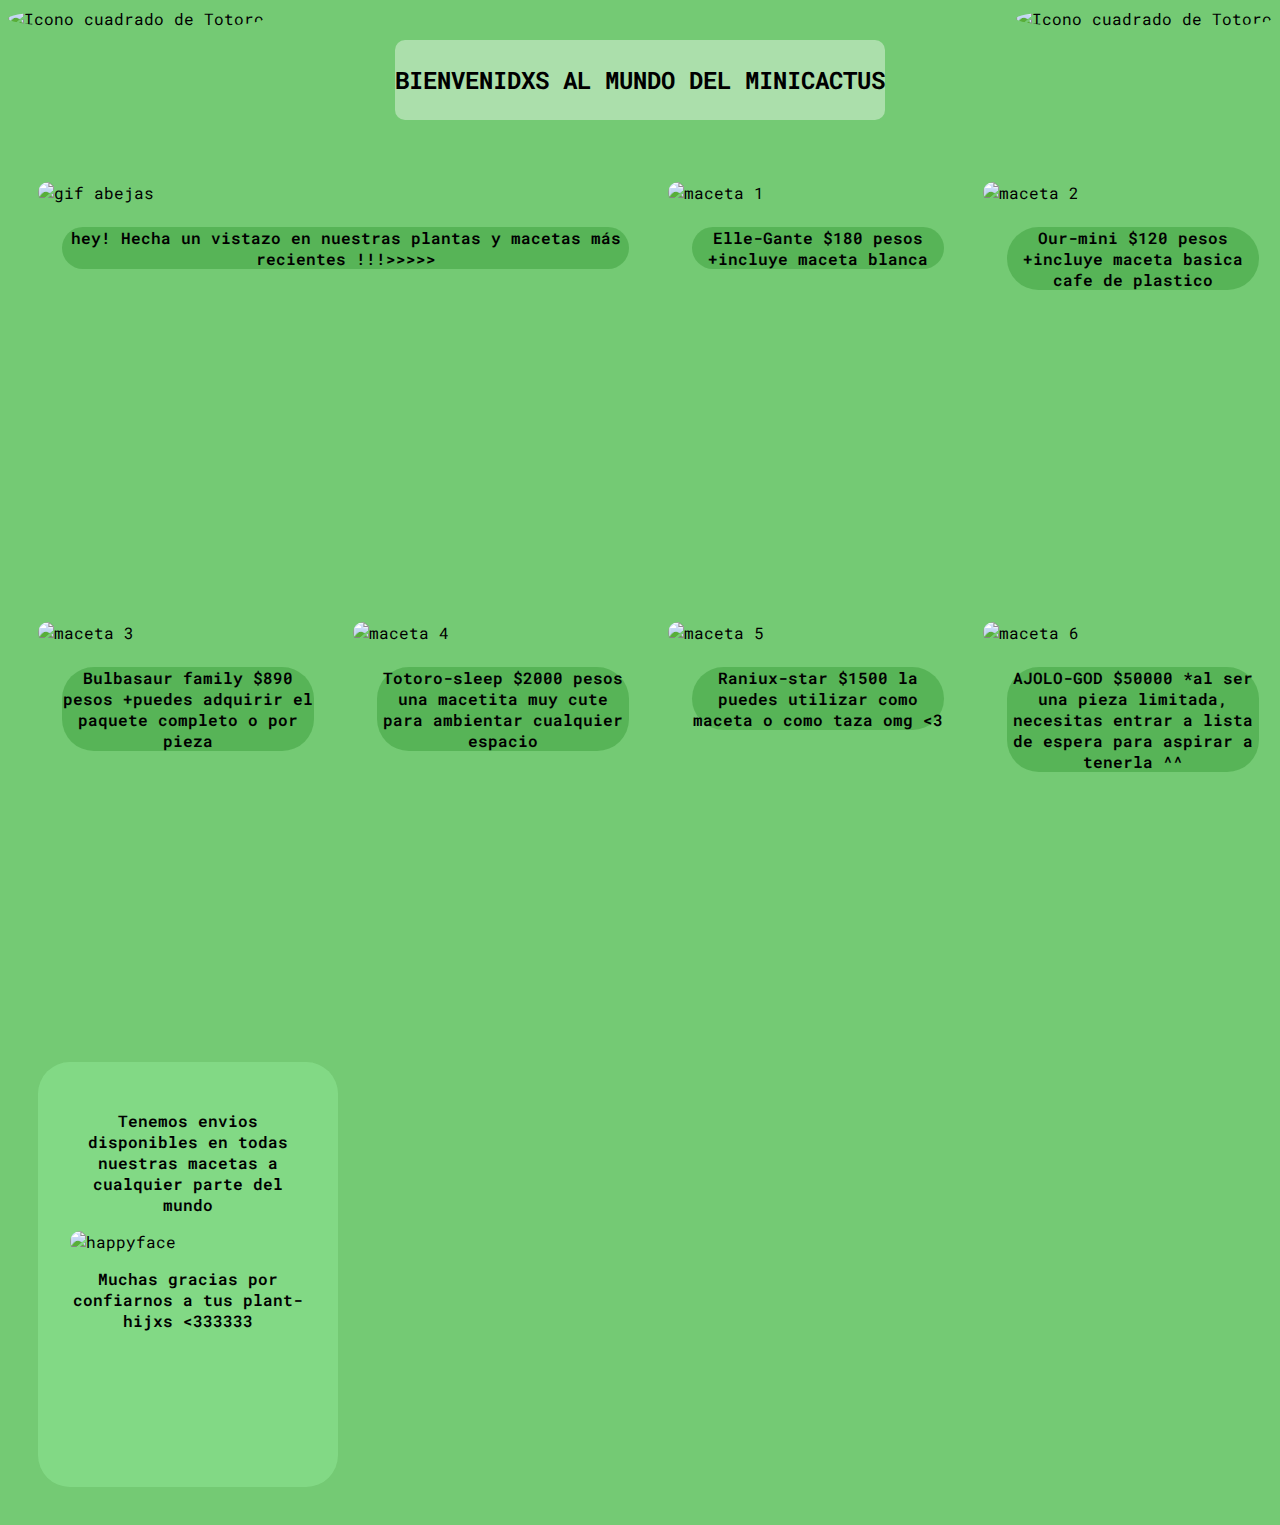
==== semana-4/act-ventas-con-animaciones/index.html @ d8ca511a "feat: Añado descripciones con precios y modifico grid" ====
<!DOCTYPE html>
<html lang="en">

<head>
    <meta charset="UTF-8">
    <meta http-equiv="X-UA-Compatible" content="IE=edge">
    <meta name="viewport" content="width=device-width, initial-scale=1.0">
    <title>MINICACTUSWORLD</title>
    <link rel="stylesheet" href="./statics/styles/style1.css">
    <link rel="icon" href="https://i.pinimg.com/564x/d8/00/e2/d800e26d766bd53a8f8420665d09f9d2.jpg" type="image/x-icon">
</head>

<body>
    <div class="banner1">
        <div>
            <img id="icon1" src="https://i.pinimg.com/564x/d8/00/e2/d800e26d766bd53a8f8420665d09f9d2.jpg"
                alt="Icono cuadrado de Totoro">
        </div>


        <div id="titulo1">
            <p><strong> BIENVENIDXS AL MUNDO DEL MINICACTUS</strong></p>
        </div>
        <div>
            <img id="icon2" src="https://i.pinimg.com/564x/d8/00/e2/d800e26d766bd53a8f8420665d09f9d2.jpg"
                alt="Icono cuadrado de Totoro">
        </div>

    </div>
    <div class="container-grid">
        <div class="plants-container">
            <img class="imgs" src="https://i.pinimg.com/originals/00/51/40/005140da70e95036cd28c0c60531a08b.gif"
                alt="gif abejas" width="600" height="300">
            <p class="texto-bottomm">hey! Hecha un vistazo en nuestras plantas y macetas más recientes !!!>>>>></p>
        </div>
        <div class="plants-container">
            <img class="imgs" src="https://i.pinimg.com/564x/e3/a4/5d/e3a45d10bfbe13ef00e005c6435f6e34.jpg"
                alt="maceta 1" width="300" height="300">
            <p class="texto-bottomm">Elle-Gante $180 pesos +incluye maceta blanca </p>
        </div>
        <div class="plants-container">
            <img class="imgs" src="https://i.pinimg.com/236x/be/70/9f/be709f27ec8126696a29f44690539649.jpg"
                alt="maceta 2" width="300" height="300">
            <p class="texto-bottomm">Our-mini $120 pesos +incluye maceta basica cafe de plastico </p>
        </div>
        <div class="plants-container">
            <img class="imgs" src="https://i.pinimg.com/564x/ac/d2/99/acd299d83b0e3738b98c39a9d1f4569f.jpg"
                alt="maceta 5" width="600" height="600">
            <p class="texto-bottomm">OMG NUESTRA MACETA EN TENDENCIA </p>
            <p class="texto-bottomm">Mini gyroide animal crossing new horizons</p>
            <p class="texto-bottomm">$3200 pesos y la podemos pintar con acrilico </p>
            <p class="texto-bottomm">Te recordamos que esta es una maceta de edición especial lanzada por el aniversario
                del juego en colaboracion con nuestra tienda, solo se fabricaron 100 ejemplares, que esperas por tener
                el tuyo !!! </p>
        </div>
        <div class="plants-container">
            <img class="imgs" src="https://i.pinimg.com/236x/fb/c9/8f/fbc98fb7420c0ee58e635fd6ba744ffa.jpg"
                alt="maceta 3" width="300" height="300">
            <p class="texto-bottomm">Bulbasaur family  $890 pesos +puedes adquirir el paquete completo o por pieza</p>
            
        </div>
        <div class="plants-container">
            <img class="imgs" src="https://i.pinimg.com/564x/6b/3d/e2/6b3de229bbd1d02b5f056180ced4bbdc.jpg"
                alt="maceta 4" width="300" height="300">
                <p class="texto-bottomm">Totoro-sleep   $2000 pesos  una macetita muy cute para ambientar cualquier espacio</p>
        </div>
        <div class="plants-container">
            <img class="imgs" src="https://i.pinimg.com/564x/ad/ea/b5/adeab525f2ef888b26d0dd22cb1910cb.jpg"
                alt="maceta 5" width="300" height="300">
                <p class="texto-bottomm">Raniux-star  $1500 la puedes utilizar como maceta o como taza omg <3</p>
        </div>
        <div class="plants-container">
            <img class="imgs" src="https://i.pinimg.com/564x/7a/4d/54/7a4d5450399e43c73b913f6d2555c363.jpg"
                alt="maceta 6" width="300" height="300">
                <p class="texto-bottomm">AJOLO-GOD  $50000   *al ser una pieza limitada, necesitas entrar a lista de espera para aspirar a tenerla ^^</p>
        </div>
        <!-- 8 antes img -->
        <div class="plants-container">
            <p class="texto-bottom">Tenemos envios disponibles en todas nuestras macetas a cualquier parte del mundo</p>
            <img id="hpface" src="https://i.pinimg.com/564x/7e/a8/f7/7ea8f71ccd442a03950cb19e18ccb683.jpg"
                alt="happyface" width="100" height="100">
                <p class="texto-bottom">Muchas gracias por confiarnos a tus plant-hijxs <333333</p>
        </div>




        <!-- ult gif -->
        <div class="plants-container">
            <img class="imgs" src="https://i.pinimg.com/originals/bf/6c/d1/bf6cd1e5c4480e0e016c6d3e2529a714.gif"
                alt="maceta 7" width="600" height="300">
            <span class="namanima">
                <img class="namanima" src="https://i.pinimg.com/236x/47/4a/37/474a37c70fdfda5684336280f559c4fb.jpg"
                    alt="namjoon1" width="150" height="150">
                <img class="namanima" src="https://i.pinimg.com/236x/fd/75/aa/fd75aa0074b942e1cceef919d64b91df.jpg"
                    alt="namjoon1" width="150" height="150">
                <img class="namanima" src="https://i.pinimg.com/236x/10/69/b5/1069b5e2901af34f2bb651f8d2ab998b.jpg"
                    alt="namjoon1" width="150" height="150">
            </span>
        </div>




    </div>

</body>

</html>
---- semana-4/act-ventas-con-animaciones/statics/styles/style1.css ----
/* ==============FONTS============================== */
@import url('https://fonts.googleapis.com/css2?family=Roboto+Mono:ital,wght@0,300;0,400;0,600;0,700;1,700&display=swap');
/* font-family: 'Roboto Mono', monospace; */

body {
    background-color: rgb(116, 202, 116);
    font-family: 'Roboto Mono', monospace;
}

/* ===========ID'S==================================== */
#icon1 {
    width: 150px;
    height: 150px;
    border-radius: 50%;
}
#icon2 {
    width: 150px;
    height: 150px;
    border-radius: 50%;
}

#titulo1 {
    font-family: 'Roboto Mono', monospace;
    width: 700;
    font-size: x-large;
    background-color: rgba(254, 255, 254, 0.397);
    border-radius: 10px;
    text-align: center;
    margin: 2rem;

}

#hpface {
    border-radius: 3rem;
}


/* ===========CLASS==================================== */

.banner1 {
    display: flex;
    justify-content: space-between;
}

.texto-bottom {
    font-weight: 600;
    text-align: center;
}
.texto-bottomm {
    font-weight: 600;
    text-align: center;
    background-color: rgba(66, 163, 66, 0.564);
    border-radius: 2rem;
    margin: 1.5rem;
}

.namanima{
    display: flex;
    justify-content: space-around;
    margin-top: 2rem;
    border-radius: 3rem;
}

/* ===========GRID PRINCIPAL====================================== */
.container-grid {
    display: grid;
    grid-template-columns: repeat(6, 300px);
    grid-template-rows: repeat(3, 425px);
    padding: 30px;
    gap: 15px;
}

.imgs {
    object-fit: cover;
    border-radius: 2rem;
}

.plants-container:nth-child(1) {
    grid-column-start: span 2;
}

.plants-container:nth-child(2) {
    grid-column-start: span 1;
}

.plants-container:nth-child(3) {
    grid-column-start: span 1;
}

.plants-container:nth-child(4) {
    grid-column-start: span 2;
    grid-row-start: span 2;
}

.plants-container:nth-child(5) {
    grid-column-start: span 1;
}

.plants-container:nth-child(6) {
    grid-column-start: span 1;
}

.plants-container:nth-child(7) {
    grid-column-start: span 1;
}

/* imagenes hasta el 8 */
.plants-container:nth-child(8) {
    grid-column-start: span 1;
}

/* textos */
.plants-container:nth-child(9) {
    grid-column-start: span 1;
    background-color: rgba(162, 253, 172, 0.312);
    border-radius: 2rem;
    padding: 2rem;
}



/* ult gif */
.plants-container:nth-child(10) {
    grid-column-start: 5;
    grid-column-end: 7;
}
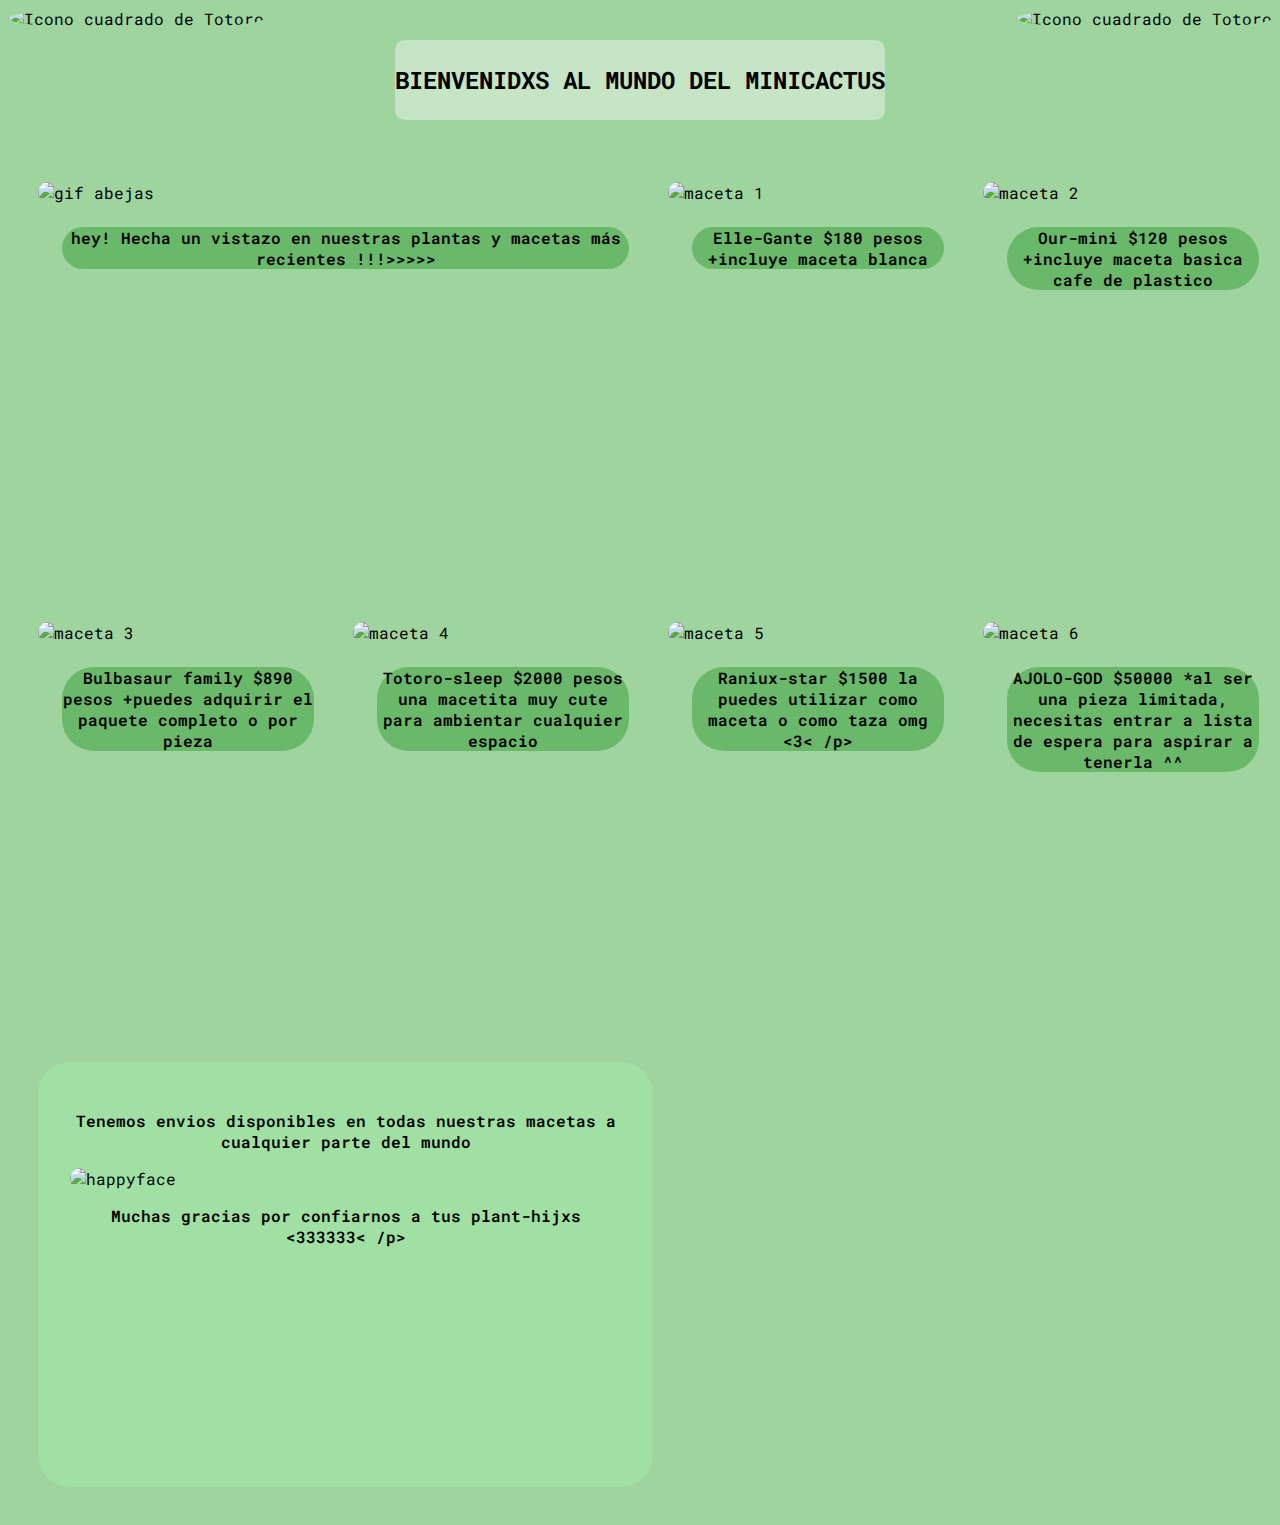
==== commit 54ba941b: "feat:Añade algunas transiciones" ====
--- a/semana-4/act-ventas-con-animaciones/index.html
+++ b/semana-4/act-ventas-con-animaciones/index.html
@@ -44,7 +44,7 @@
             <p class="texto-bottomm">Our-mini $120 pesos +incluye maceta basica cafe de plastico </p>
         </div>
         <div class="plants-container">
-            <img class="imgs" src="https://i.pinimg.com/564x/ac/d2/99/acd299d83b0e3738b98c39a9d1f4569f.jpg"
+            <img class="imgs" id="macetagyroide" src="https://i.pinimg.com/564x/ac/d2/99/acd299d83b0e3738b98c39a9d1f4569f.jpg"
                 alt="maceta 5" width="600" height="600">
             <p class="texto-bottomm">OMG NUESTRA MACETA EN TENDENCIA </p>
             <p class="texto-bottomm">Mini gyroide animal crossing new horizons</p>
@@ -56,30 +56,32 @@
         <div class="plants-container">
             <img class="imgs" src="https://i.pinimg.com/236x/fb/c9/8f/fbc98fb7420c0ee58e635fd6ba744ffa.jpg"
                 alt="maceta 3" width="300" height="300">
-            <p class="texto-bottomm">Bulbasaur family  $890 pesos +puedes adquirir el paquete completo o por pieza</p>
-            
+            <p class="texto-bottomm">Bulbasaur family $890 pesos +puedes adquirir el paquete completo o por pieza</p>
+
         </div>
         <div class="plants-container">
             <img class="imgs" src="https://i.pinimg.com/564x/6b/3d/e2/6b3de229bbd1d02b5f056180ced4bbdc.jpg"
                 alt="maceta 4" width="300" height="300">
-                <p class="texto-bottomm">Totoro-sleep   $2000 pesos  una macetita muy cute para ambientar cualquier espacio</p>
+            <p class="texto-bottomm">Totoro-sleep $2000 pesos una macetita muy cute para ambientar cualquier espacio</p>
         </div>
         <div class="plants-container">
             <img class="imgs" src="https://i.pinimg.com/564x/ad/ea/b5/adeab525f2ef888b26d0dd22cb1910cb.jpg"
                 alt="maceta 5" width="300" height="300">
-                <p class="texto-bottomm">Raniux-star  $1500 la puedes utilizar como maceta o como taza omg <3</p>
+            <p class="texto-bottomm">Raniux-star $1500 la puedes utilizar como maceta o como taza omg <3< /p>
         </div>
         <div class="plants-container">
             <img class="imgs" src="https://i.pinimg.com/564x/7a/4d/54/7a4d5450399e43c73b913f6d2555c363.jpg"
                 alt="maceta 6" width="300" height="300">
-                <p class="texto-bottomm">AJOLO-GOD  $50000   *al ser una pieza limitada, necesitas entrar a lista de espera para aspirar a tenerla ^^</p>
+            <p class="texto-bottomm">AJOLO-GOD $50000 *al ser una pieza limitada, necesitas entrar a lista de espera
+                para aspirar a tenerla ^^</p>
         </div>
         <!-- 8 antes img -->
         <div class="plants-container">
             <p class="texto-bottom">Tenemos envios disponibles en todas nuestras macetas a cualquier parte del mundo</p>
             <img id="hpface" src="https://i.pinimg.com/564x/7e/a8/f7/7ea8f71ccd442a03950cb19e18ccb683.jpg"
-                alt="happyface" width="100" height="100">
-                <p class="texto-bottom">Muchas gracias por confiarnos a tus plant-hijxs <333333</p>
+                alt="happyface" width="200" height="200">
+            <br>
+            <p class="texto-bottom">Muchas gracias por confiarnos a tus plant-hijxs <333333< /p>
         </div>
 
 
--- a/semana-4/act-ventas-con-animaciones/statics/styles/style1.css
+++ b/semana-4/act-ventas-con-animaciones/statics/styles/style1.css
@@ -3,7 +3,7 @@
 /* font-family: 'Roboto Mono', monospace; */
 
 body {
-    background-color: rgb(116, 202, 116);
+    background-color: rgb(159, 212, 159);
     font-family: 'Roboto Mono', monospace;
 }
 
@@ -13,6 +13,7 @@
     height: 150px;
     border-radius: 50%;
 }
+
 #icon2 {
     width: 150px;
     height: 150px;
@@ -30,8 +31,21 @@
 
 }
 
+/* =======transicion florhpface=================== */
 #hpface {
     border-radius: 3rem;
+}
+
+#hpface:hover {
+    transform: scale(1.3);
+}
+/* =======mini-gyroide=================== */
+.imgs:hover{
+    transition-property: border-radius;
+    transition-duration: 0.6s;
+    transition-delay: 0.2s;
+
+    border-radius: 8.5rem;
 }
 
 
@@ -46,6 +60,7 @@
     font-weight: 600;
     text-align: center;
 }
+
 .texto-bottomm {
     font-weight: 600;
     text-align: center;
@@ -54,7 +69,7 @@
     margin: 1.5rem;
 }
 
-.namanima{
+.namanima {
     display: flex;
     justify-content: space-around;
     margin-top: 2rem;
@@ -111,7 +126,7 @@
 
 /* textos */
 .plants-container:nth-child(9) {
-    grid-column-start: span 1;
+    grid-column-start: span 2;
     background-color: rgba(162, 253, 172, 0.312);
     border-radius: 2rem;
     padding: 2rem;
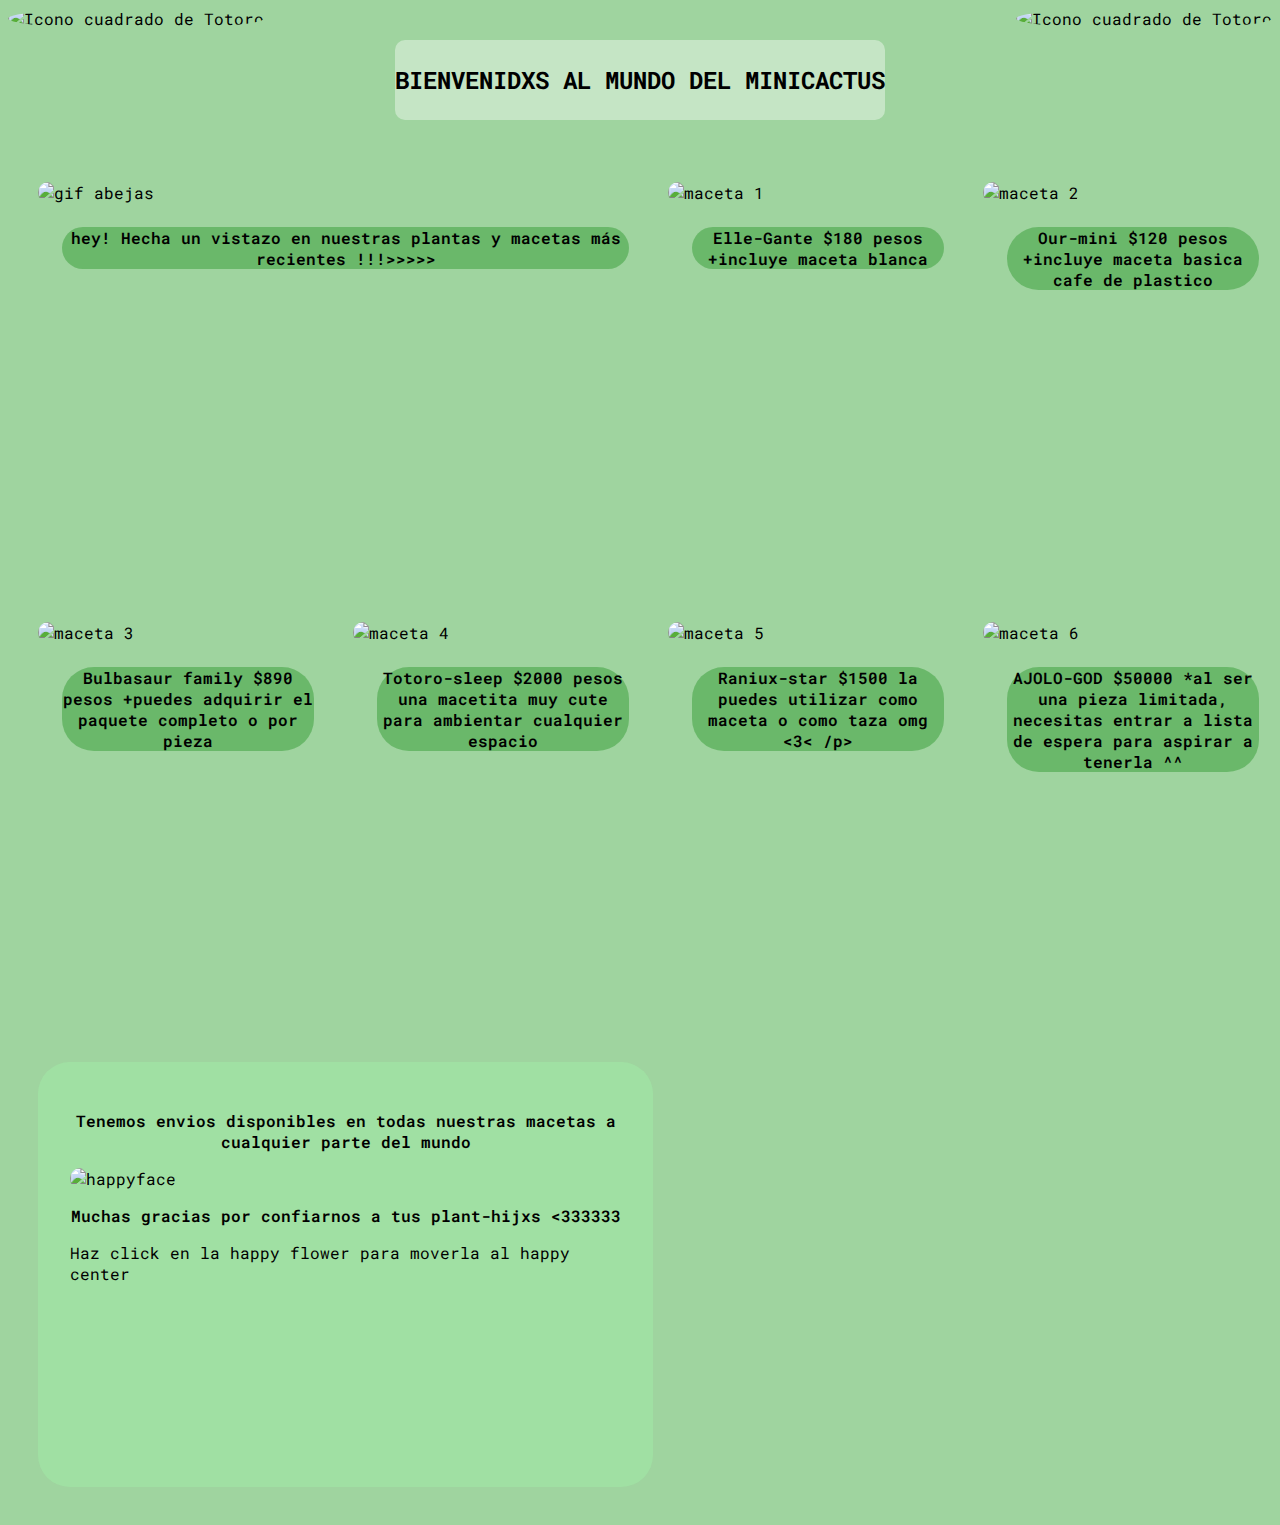
==== commit 94c34699: "feat:Añade algunas transiciones" ====
--- a/semana-4/act-ventas-con-animaciones/index.html
+++ b/semana-4/act-ventas-con-animaciones/index.html
@@ -81,7 +81,8 @@
             <img id="hpface" src="https://i.pinimg.com/564x/7e/a8/f7/7ea8f71ccd442a03950cb19e18ccb683.jpg"
                 alt="happyface" width="200" height="200">
             <br>
-            <p class="texto-bottom">Muchas gracias por confiarnos a tus plant-hijxs <333333< /p>
+            <p class="texto-bottom">Muchas gracias por confiarnos a tus plant-hijxs <333333</p>
+            <p>Haz click en la happy flower para moverla al happy center</p>
         </div>
 
 
--- a/semana-4/act-ventas-con-animaciones/statics/styles/style1.css
+++ b/semana-4/act-ventas-con-animaciones/statics/styles/style1.css
@@ -30,14 +30,14 @@
     margin: 2rem;
 
 }
-
 /* =======transicion florhpface=================== */
 #hpface {
     border-radius: 3rem;
 }
 
-#hpface:hover {
-    transform: scale(1.3);
+#hpface:active {
+    transform: translateX(150px);
+    /* transform: scale(1.3); */
 }
 /* =======mini-gyroide=================== */
 .imgs:hover{
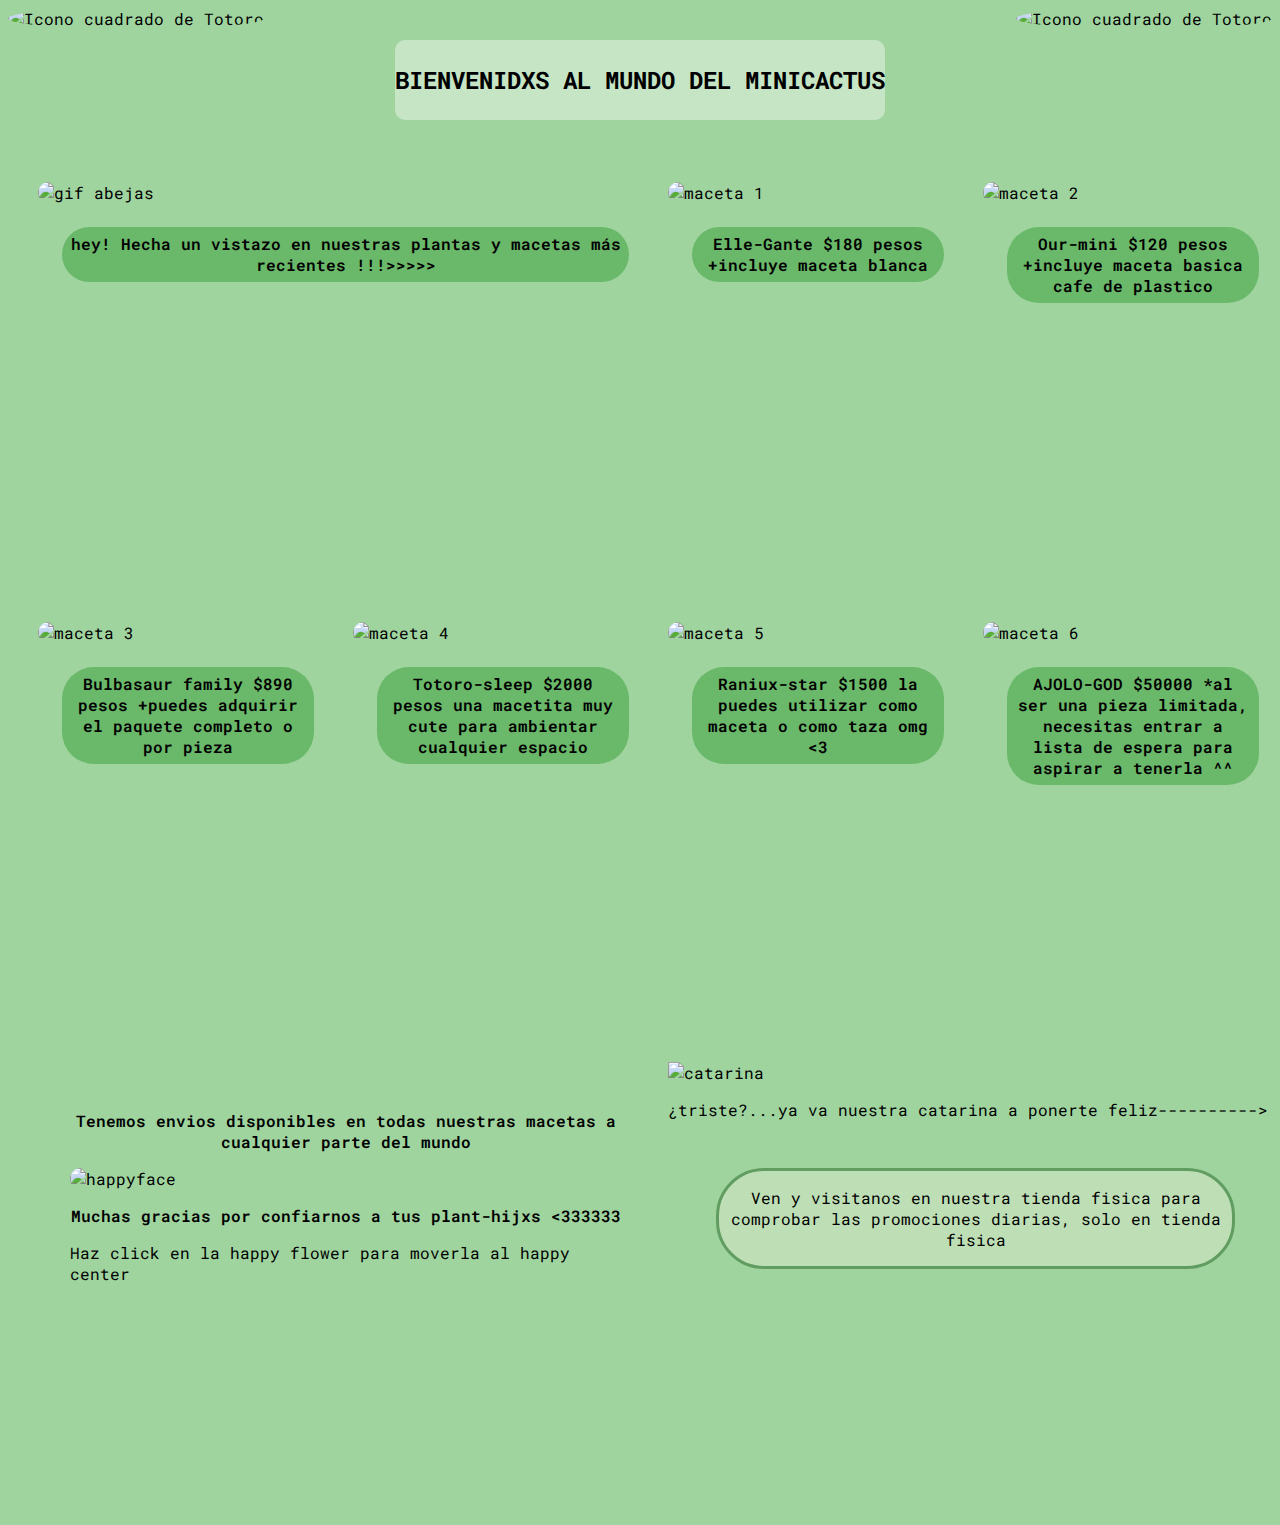
==== commit 7d8912f7: "feat:Modifica la scrollbar" ====
--- a/semana-4/act-ventas-con-animaciones/index.html
+++ b/semana-4/act-ventas-con-animaciones/index.html
@@ -50,8 +50,7 @@
             <p class="texto-bottomm">Mini gyroide animal crossing new horizons</p>
             <p class="texto-bottomm">$3200 pesos y la podemos pintar con acrilico </p>
             <p class="texto-bottomm">Te recordamos que esta es una maceta de edición especial lanzada por el aniversario
-                del juego en colaboracion con nuestra tienda, solo se fabricaron 100 ejemplares, que esperas por tener
-                el tuyo !!! </p>
+                del juego en colaboracion con nuestra tienda, solo se fabricaron 100 ejemplares. </p>
         </div>
         <div class="plants-container">
             <img class="imgs" src="https://i.pinimg.com/236x/fb/c9/8f/fbc98fb7420c0ee58e635fd6ba744ffa.jpg"
@@ -67,7 +66,7 @@
         <div class="plants-container">
             <img class="imgs" src="https://i.pinimg.com/564x/ad/ea/b5/adeab525f2ef888b26d0dd22cb1910cb.jpg"
                 alt="maceta 5" width="300" height="300">
-            <p class="texto-bottomm">Raniux-star $1500 la puedes utilizar como maceta o como taza omg <3< /p>
+            <p class="texto-bottomm">Raniux-star $1500 la puedes utilizar como maceta o como taza omg <3</p>
         </div>
         <div class="plants-container">
             <img class="imgs" src="https://i.pinimg.com/564x/7a/4d/54/7a4d5450399e43c73b913f6d2555c363.jpg"
@@ -76,7 +75,7 @@
                 para aspirar a tenerla ^^</p>
         </div>
         <!-- 8 antes img -->
-        <div class="plants-container">
+        <div class="plants-container" id="greencube">
             <p class="texto-bottom">Tenemos envios disponibles en todas nuestras macetas a cualquier parte del mundo</p>
             <img id="hpface" src="https://i.pinimg.com/564x/7e/a8/f7/7ea8f71ccd442a03950cb19e18ccb683.jpg"
                 alt="happyface" width="200" height="200">
@@ -84,12 +83,17 @@
             <p class="texto-bottom">Muchas gracias por confiarnos a tus plant-hijxs <333333</p>
             <p>Haz click en la happy flower para moverla al happy center</p>
         </div>
-
-
-
-
+        <!-- catarina animacion -->
+        <div class="plants-container" id="catarina">
+            <img  class="catarina" src="https://3.bp.blogspot.com/-ayZEJmMu6Ks/VESaH64jzPI/AAAAAAAAEmA/Hx9qVwi0tEo/s1600/catarina.png"
+            alt="catarina" width="250" height="170">
+            <p>¿triste?...ya va nuestra catarina a ponerte feliz----------></p>
+            <div id="tienda_fisica">
+                <p >Ven y visitanos en nuestra tienda fisica para comprobar las promociones diarias, solo en tienda fisica</p>
+            </div>
+        </div>
         <!-- ult gif -->
-        <div class="plants-container">
+        <div class="plants-container" >
             <img class="imgs" src="https://i.pinimg.com/originals/bf/6c/d1/bf6cd1e5c4480e0e016c6d3e2529a714.gif"
                 alt="maceta 7" width="600" height="300">
             <span class="namanima">
--- a/semana-4/act-ventas-con-animaciones/statics/styles/style1.css
+++ b/semana-4/act-ventas-con-animaciones/statics/styles/style1.css
@@ -1,6 +1,26 @@
 /* ==============FONTS============================== */
 @import url('https://fonts.googleapis.com/css2?family=Roboto+Mono:ital,wght@0,300;0,400;0,600;0,700;1,700&display=swap');
 /* font-family: 'Roboto Mono', monospace; */
+
+/* ===================SCROLLBAR======================== */
+body::-webkit-scrollbar {
+    width: 15px;
+    background: rgba(255, 255, 255, 0.778);
+}
+
+body::-webkit-scrollbar-thumb {
+    background: rgba(69, 199, 127, 0.778);
+    border-radius: 35px;
+    border-right: 4px solid rgba(255, 255, 255, 0.778);
+
+}
+
+body::-webkit-scrollbar-thumb:hover {
+    background: rgb(48, 113, 70);
+}
+
+
+/* =====TO BODY=========================================== */
 
 body {
     background-color: rgb(159, 212, 159);
@@ -30,6 +50,8 @@
     margin: 2rem;
 
 }
+
+/* =========================TRANSICIONES============================================ */
 /* =======transicion florhpface=================== */
 #hpface {
     border-radius: 3rem;
@@ -37,10 +59,10 @@
 
 #hpface:active {
     transform: translateX(150px);
-    /* transform: scale(1.3); */
-}
+}
+
 /* =======mini-gyroide=================== */
-.imgs:hover{
+.imgs:hover {
     transition-property: border-radius;
     transition-duration: 0.6s;
     transition-delay: 0.2s;
@@ -48,6 +70,87 @@
     border-radius: 8.5rem;
 }
 
+/* ANIMATIONS===================================================================== */
+#greencube {
+
+    animation: rainbow-background 6s infinite;
+}
+
+@keyframes rainbow-background {
+    0% {
+        background-color: rgb(159, 212, 159);
+    }
+
+    33.333% {
+        background-color: #93e593;
+    }
+
+    50% {
+        background-color: rgba(162, 253, 172, 0.312);
+    }
+
+    66.667% {
+        background-color: #7bc6ac;
+    }
+
+    100% {
+        background-color: rgb(162, 246, 205);
+    }
+}
+
+/* catarina animation */
+.catarina {
+    animation-name: slidein;
+    animation-duration: 2s;
+    animation-iteration-count: infinite;
+    animation-direction: alternate;
+}
+
+@keyframes slidein {
+    from {
+        margin-left: 70%;
+    }
+
+    to {
+        margin-left: 0%;
+    }
+}
+
+
+#tienda_fisica {
+    background-color: rgba(245, 245, 220, 0.363);
+    margin: 3rem;
+    border-radius: 3rem;
+    text-align: center;
+    border-color: #619d61;
+    border-style: solid;
+
+    animation-name: vertical-slidein;
+    animation-duration: 2s;
+    animation-iteration-count: infinite;
+    animation-direction: alternate;
+}
+
+@keyframes vertical-slidein {
+    from {
+        margin-top: 70%;
+    }
+
+    to {
+        margin-top: 0%;
+    }
+}
+
+
+.texto-bottomm {
+    font-weight: 600;
+    text-align: center;
+    background-color: rgba(66, 163, 66, 0.564);
+    border-radius: 2rem;
+    margin: 1.5rem;
+    padding: 0.4rem;
+}
+
 
 /* ===========CLASS==================================== */
 
@@ -61,13 +164,7 @@
     text-align: center;
 }
 
-.texto-bottomm {
-    font-weight: 600;
-    text-align: center;
-    background-color: rgba(66, 163, 66, 0.564);
-    border-radius: 2rem;
-    margin: 1.5rem;
-}
+
 
 .namanima {
     display: flex;
@@ -124,18 +221,24 @@
     grid-column-start: span 1;
 }
 
-/* textos */
+/* catarina img */
 .plants-container:nth-child(9) {
     grid-column-start: span 2;
-    background-color: rgba(162, 253, 172, 0.312);
     border-radius: 2rem;
     padding: 2rem;
 }
 
+/* textos */
+.plants-container:nth-child(10) {
+    grid-column-start: span 2;
+
+
+}
+
 
 
 /* ult gif */
-.plants-container:nth-child(10) {
+.plants-container:nth-child(11) {
     grid-column-start: 5;
     grid-column-end: 7;
 }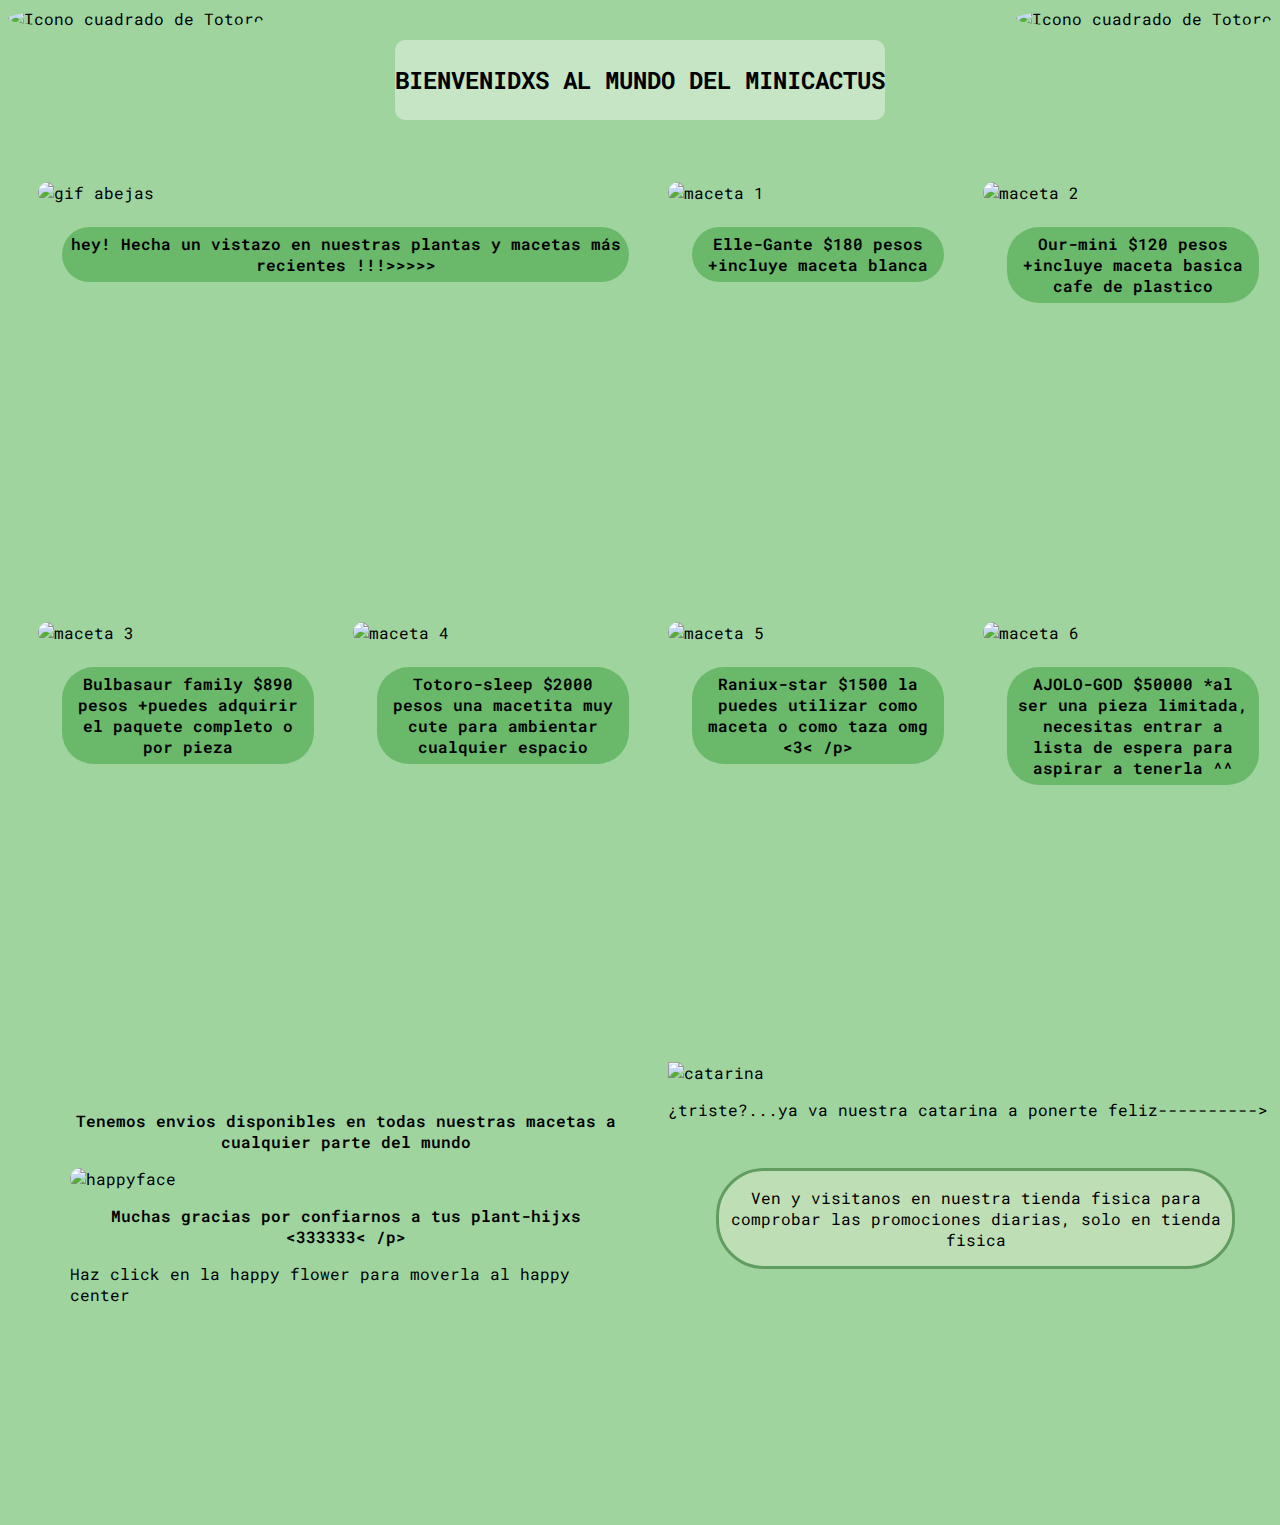
==== commit be0de133: "feat:Añade más transiciones" ====
--- a/semana-4/act-ventas-con-animaciones/index.html
+++ b/semana-4/act-ventas-con-animaciones/index.html
@@ -31,7 +31,7 @@
         <div class="plants-container">
             <img class="imgs" src="https://i.pinimg.com/originals/00/51/40/005140da70e95036cd28c0c60531a08b.gif"
                 alt="gif abejas" width="600" height="300">
-            <p class="texto-bottomm">hey! Hecha un vistazo en nuestras plantas y macetas más recientes !!!>>>>></p>
+            <p class="texto-bottomm" id="hey">hey! Hecha un vistazo en nuestras plantas y macetas más recientes !!!>>>>></p>
         </div>
         <div class="plants-container">
             <img class="imgs" src="https://i.pinimg.com/564x/e3/a4/5d/e3a45d10bfbe13ef00e005c6435f6e34.jpg"
@@ -44,11 +44,12 @@
             <p class="texto-bottomm">Our-mini $120 pesos +incluye maceta basica cafe de plastico </p>
         </div>
         <div class="plants-container">
-            <img class="imgs" id="macetagyroide" src="https://i.pinimg.com/564x/ac/d2/99/acd299d83b0e3738b98c39a9d1f4569f.jpg"
-                alt="maceta 5" width="600" height="600">
+            <img class="imgs" id="macetagyroide"
+                src="https://i.pinimg.com/564x/ac/d2/99/acd299d83b0e3738b98c39a9d1f4569f.jpg" alt="maceta 5" width="600"
+                height="600">
             <p class="texto-bottomm">OMG NUESTRA MACETA EN TENDENCIA </p>
             <p class="texto-bottomm">Mini gyroide animal crossing new horizons</p>
-            <p class="texto-bottomm">$3200 pesos y la podemos pintar con acrilico </p>
+            <p class="texto-bottomm" id="preciogyroide">$3200 pesos y la podemos pintar con acrilico </p>
             <p class="texto-bottomm">Te recordamos que esta es una maceta de edición especial lanzada por el aniversario
                 del juego en colaboracion con nuestra tienda, solo se fabricaron 100 ejemplares. </p>
         </div>
@@ -66,7 +67,7 @@
         <div class="plants-container">
             <img class="imgs" src="https://i.pinimg.com/564x/ad/ea/b5/adeab525f2ef888b26d0dd22cb1910cb.jpg"
                 alt="maceta 5" width="300" height="300">
-            <p class="texto-bottomm">Raniux-star $1500 la puedes utilizar como maceta o como taza omg <3</p>
+            <p class="texto-bottomm">Raniux-star $1500 la puedes utilizar como maceta o como taza omg <3< /p>
         </div>
         <div class="plants-container">
             <img class="imgs" src="https://i.pinimg.com/564x/7a/4d/54/7a4d5450399e43c73b913f6d2555c363.jpg"
@@ -80,20 +81,22 @@
             <img id="hpface" src="https://i.pinimg.com/564x/7e/a8/f7/7ea8f71ccd442a03950cb19e18ccb683.jpg"
                 alt="happyface" width="200" height="200">
             <br>
-            <p class="texto-bottom">Muchas gracias por confiarnos a tus plant-hijxs <333333</p>
-            <p>Haz click en la happy flower para moverla al happy center</p>
+            <p class="texto-bottom">Muchas gracias por confiarnos a tus plant-hijxs <333333< /p>
+                    <p>Haz click en la happy flower para moverla al happy center</p>
         </div>
         <!-- catarina animacion -->
         <div class="plants-container" id="catarina">
-            <img  class="catarina" src="https://3.bp.blogspot.com/-ayZEJmMu6Ks/VESaH64jzPI/AAAAAAAAEmA/Hx9qVwi0tEo/s1600/catarina.png"
-            alt="catarina" width="250" height="170">
+            <img class="catarina"
+                src="https://3.bp.blogspot.com/-ayZEJmMu6Ks/VESaH64jzPI/AAAAAAAAEmA/Hx9qVwi0tEo/s1600/catarina.png"
+                alt="catarina" width="250" height="170">
             <p>¿triste?...ya va nuestra catarina a ponerte feliz----------></p>
             <div id="tienda_fisica">
-                <p >Ven y visitanos en nuestra tienda fisica para comprobar las promociones diarias, solo en tienda fisica</p>
+                <p>Ven y visitanos en nuestra tienda fisica para comprobar las promociones diarias, solo en tienda
+                    fisica</p>
             </div>
         </div>
         <!-- ult gif -->
-        <div class="plants-container" >
+        <div class="plants-container">
             <img class="imgs" src="https://i.pinimg.com/originals/bf/6c/d1/bf6cd1e5c4480e0e016c6d3e2529a714.gif"
                 alt="maceta 7" width="600" height="300">
             <span class="namanima">
@@ -106,9 +109,6 @@
             </span>
         </div>
 
-
-
-
     </div>
 
 </body>
--- a/semana-4/act-ventas-con-animaciones/statics/styles/style1.css
+++ b/semana-4/act-ventas-con-animaciones/statics/styles/style1.css
@@ -70,6 +70,11 @@
     border-radius: 8.5rem;
 }
 
+
+#hey:hover{
+transform: scale(1.1);
+}
+
 /* ANIMATIONS===================================================================== */
 #greencube {
 
@@ -116,7 +121,7 @@
     }
 }
 
-
+/* ======SUBE Y BAJA BOTTOM======== */
 #tienda_fisica {
     background-color: rgba(245, 245, 220, 0.363);
     margin: 3rem;
@@ -140,38 +145,70 @@
         margin-top: 0%;
     }
 }
-
-
-.texto-bottomm {
-    font-weight: 600;
-    text-align: center;
-    background-color: rgba(66, 163, 66, 0.564);
-    border-radius: 2rem;
-    margin: 1.5rem;
-    padding: 0.4rem;
-}
-
-
-/* ===========CLASS==================================== */
-
-.banner1 {
-    display: flex;
-    justify-content: space-between;
-}
-
-.texto-bottom {
-    font-weight: 600;
-    text-align: center;
-}
-
-
-
+/* ==========IMG GRANDE============= */
+#preciogyroide {
+    animation-name: horizontal-slidein;
+    animation-duration: 1s;
+    animation-iteration-count: infinite;
+    animation-direction: alternate;
+}
+
+@keyframes horizontal-slidein {
+    from {
+        margin-rigth: 0%;
+    }
+
+    to {
+        margin-left: 15%;
+    }
+}
+/* ==========NAM 3 IMGS============ */
 .namanima {
     display: flex;
     justify-content: space-around;
     margin-top: 2rem;
     border-radius: 3rem;
-}
+
+
+    animation-name: rotate;
+    animation-duration: 3s;
+    animation-iteration-count: infinite;
+    animation-direction: alternate;
+}
+
+@keyframes rotate {
+    from {
+        transform: rotate(-3deg);
+    }
+
+    to {
+        transform: rotate(3deg);
+    }
+}
+
+
+/* ===========CLASS==================================== */
+
+.banner1 {
+    display: flex;
+    justify-content: space-between;
+}
+
+.texto-bottom {
+    font-weight: 600;
+    text-align: center;
+}
+
+.texto-bottomm {
+    font-weight: 600;
+    text-align: center;
+    background-color: rgba(66, 163, 66, 0.564);
+    border-radius: 2rem;
+    margin: 1.5rem;
+    padding: 0.4rem;
+}
+
+
 
 /* ===========GRID PRINCIPAL====================================== */
 .container-grid {
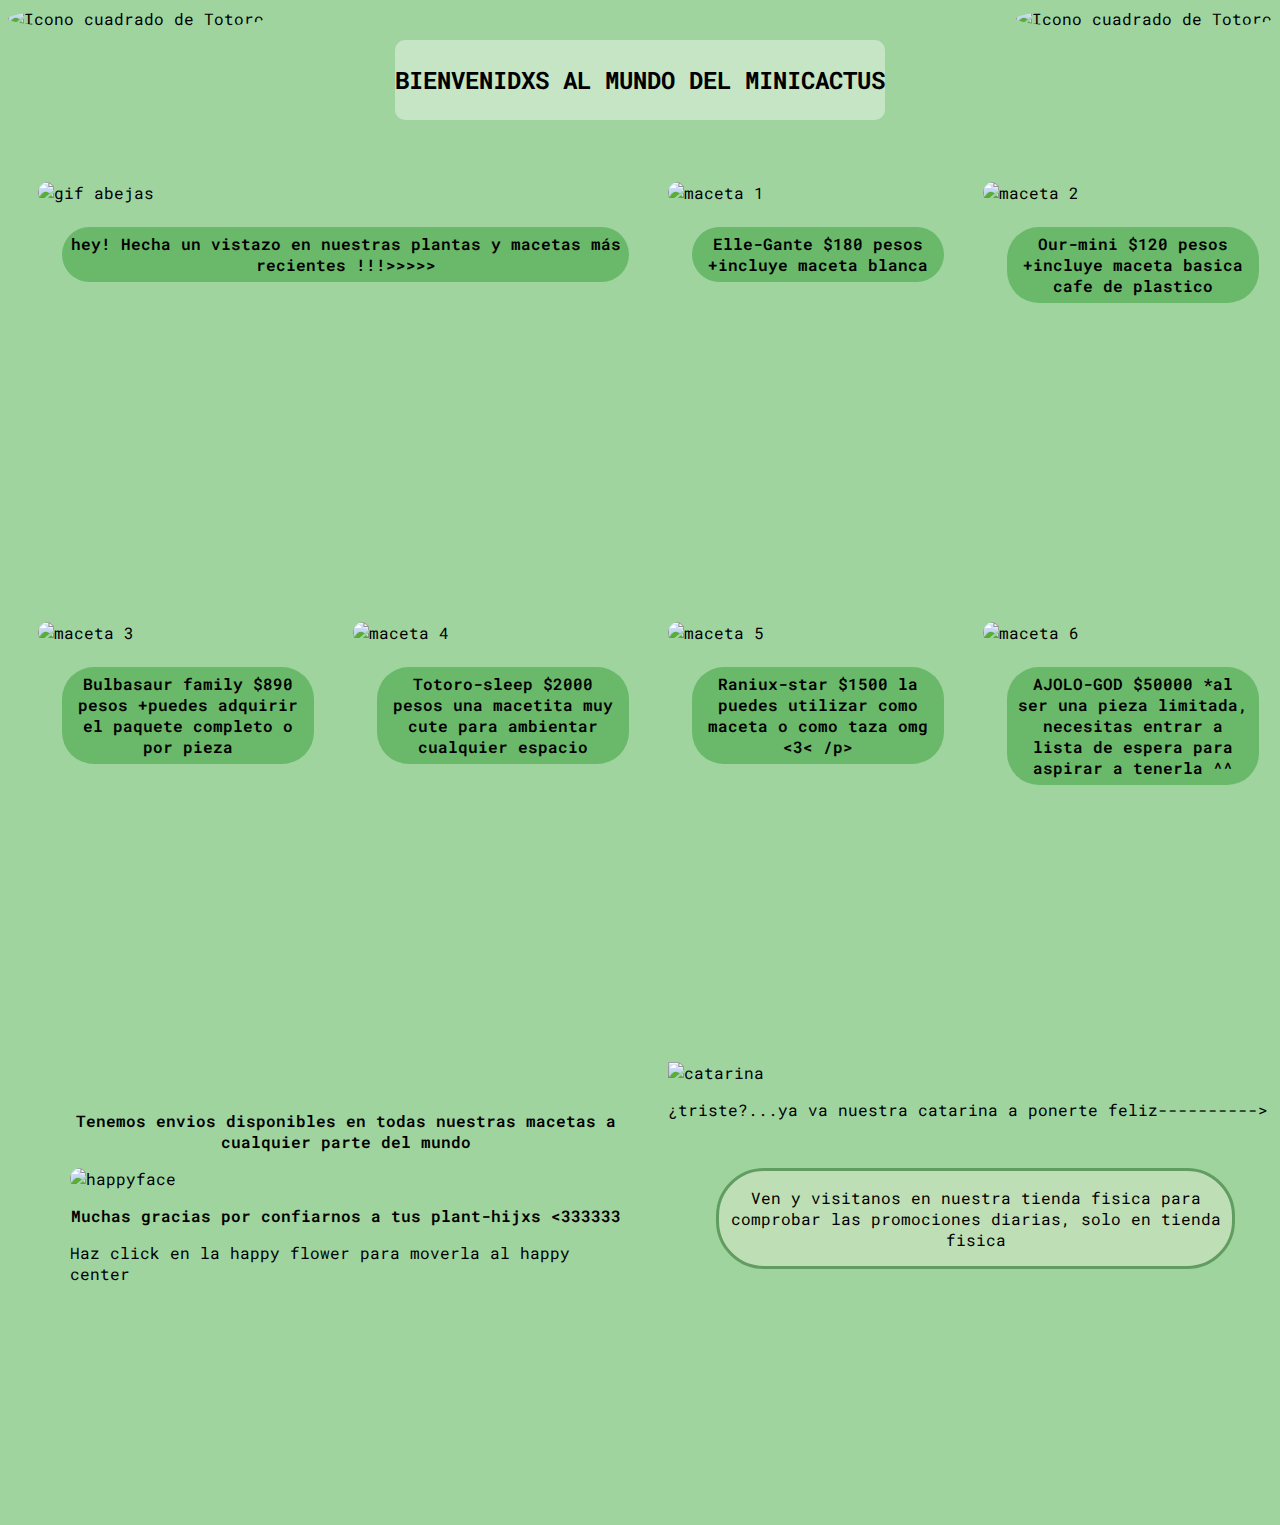
==== commit 1c05abcd: "Termine Actividad ventas con animaciones" ====
--- a/semana-4/act-ventas-con-animaciones/index.html
+++ b/semana-4/act-ventas-con-animaciones/index.html
@@ -7,7 +7,7 @@
     <meta name="viewport" content="width=device-width, initial-scale=1.0">
     <title>MINICACTUSWORLD</title>
     <link rel="stylesheet" href="./statics/styles/style1.css">
-    <link rel="icon" href="https://i.pinimg.com/564x/d8/00/e2/d800e26d766bd53a8f8420665d09f9d2.jpg" type="image/x-icon">
+    <link rel="icon" href="https://i.pinimg.com/564x/8e/df/6d/8edf6dfc280da86a364344013fc9536f.jpg" type="image/x-icon">
 </head>
 
 <body>
@@ -36,12 +36,12 @@
         <div class="plants-container">
             <img class="imgs" src="https://i.pinimg.com/564x/e3/a4/5d/e3a45d10bfbe13ef00e005c6435f6e34.jpg"
                 alt="maceta 1" width="300" height="300">
-            <p class="texto-bottomm">Elle-Gante $180 pesos +incluye maceta blanca </p>
+            <p class="texto-bottomm" id="precio">Elle-Gante $180 pesos +incluye maceta blanca </p>
         </div>
         <div class="plants-container">
             <img class="imgs" src="https://i.pinimg.com/236x/be/70/9f/be709f27ec8126696a29f44690539649.jpg"
                 alt="maceta 2" width="300" height="300">
-            <p class="texto-bottomm">Our-mini $120 pesos +incluye maceta basica cafe de plastico </p>
+            <p class="texto-bottomm" id="precio">Our-mini $120 pesos +incluye maceta basica cafe de plastico </p>
         </div>
         <div class="plants-container">
             <img class="imgs" id="macetagyroide"
@@ -49,30 +49,30 @@
                 height="600">
             <p class="texto-bottomm">OMG NUESTRA MACETA EN TENDENCIA </p>
             <p class="texto-bottomm">Mini gyroide animal crossing new horizons</p>
-            <p class="texto-bottomm" id="preciogyroide">$3200 pesos y la podemos pintar con acrilico </p>
+            <p class="texto-bottomm" id="precio">$3200 pesos y la podemos pintar con acrilico </p>
             <p class="texto-bottomm">Te recordamos que esta es una maceta de edición especial lanzada por el aniversario
                 del juego en colaboracion con nuestra tienda, solo se fabricaron 100 ejemplares. </p>
         </div>
         <div class="plants-container">
             <img class="imgs" src="https://i.pinimg.com/236x/fb/c9/8f/fbc98fb7420c0ee58e635fd6ba744ffa.jpg"
                 alt="maceta 3" width="300" height="300">
-            <p class="texto-bottomm">Bulbasaur family $890 pesos +puedes adquirir el paquete completo o por pieza</p>
+            <p class="texto-bottomm" id="precio">Bulbasaur family $890 pesos +puedes adquirir el paquete completo o por pieza</p>
 
         </div>
         <div class="plants-container">
             <img class="imgs" src="https://i.pinimg.com/564x/6b/3d/e2/6b3de229bbd1d02b5f056180ced4bbdc.jpg"
                 alt="maceta 4" width="300" height="300">
-            <p class="texto-bottomm">Totoro-sleep $2000 pesos una macetita muy cute para ambientar cualquier espacio</p>
+            <p class="texto-bottomm" id="precio">Totoro-sleep $2000 pesos una macetita muy cute para ambientar cualquier espacio</p>
         </div>
         <div class="plants-container">
             <img class="imgs" src="https://i.pinimg.com/564x/ad/ea/b5/adeab525f2ef888b26d0dd22cb1910cb.jpg"
                 alt="maceta 5" width="300" height="300">
-            <p class="texto-bottomm">Raniux-star $1500 la puedes utilizar como maceta o como taza omg <3< /p>
+            <p class="texto-bottomm" id="precio">Raniux-star $1500 la puedes utilizar como maceta o como taza omg <3< /p>
         </div>
         <div class="plants-container">
             <img class="imgs" src="https://i.pinimg.com/564x/7a/4d/54/7a4d5450399e43c73b913f6d2555c363.jpg"
                 alt="maceta 6" width="300" height="300">
-            <p class="texto-bottomm">AJOLO-GOD $50000 *al ser una pieza limitada, necesitas entrar a lista de espera
+            <p class="texto-bottomm" id="precio">AJOLO-GOD $50000 *al ser una pieza limitada, necesitas entrar a lista de espera
                 para aspirar a tenerla ^^</p>
         </div>
         <!-- 8 antes img -->
@@ -81,7 +81,7 @@
             <img id="hpface" src="https://i.pinimg.com/564x/7e/a8/f7/7ea8f71ccd442a03950cb19e18ccb683.jpg"
                 alt="happyface" width="200" height="200">
             <br>
-            <p class="texto-bottom">Muchas gracias por confiarnos a tus plant-hijxs <333333< /p>
+            <p class="texto-bottom">Muchas gracias por confiarnos a tus plant-hijxs <333333 </p>
                     <p>Haz click en la happy flower para moverla al happy center</p>
         </div>
         <!-- catarina animacion -->
--- a/semana-4/act-ventas-con-animaciones/statics/styles/style1.css
+++ b/semana-4/act-ventas-con-animaciones/statics/styles/style1.css
@@ -145,8 +145,8 @@
         margin-top: 0%;
     }
 }
-/* ==========IMG GRANDE============= */
-#preciogyroide {
+/* ==========PRECIOS============= */
+#precio {
     animation-name: horizontal-slidein;
     animation-duration: 1s;
     animation-iteration-count: infinite;
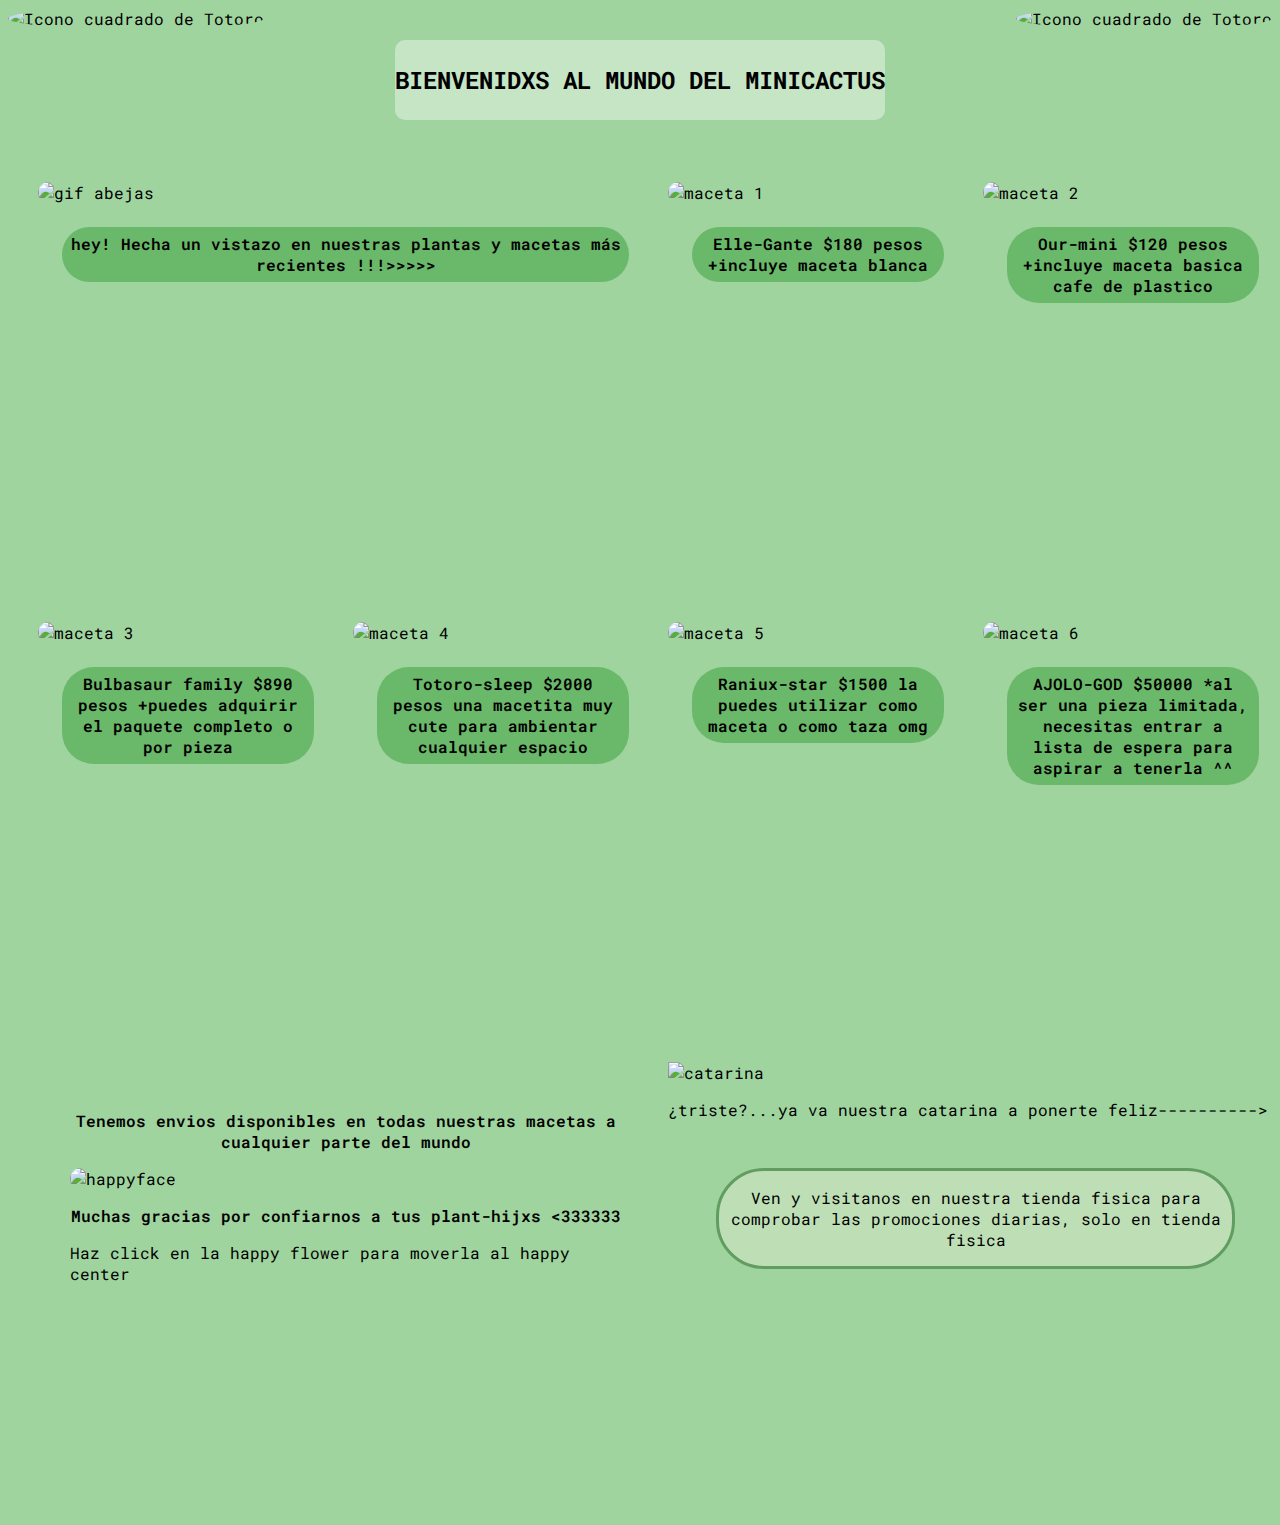
==== commit 7b394f46: "fix(index.html): correct minor typos in code" ====
--- a/semana-4/act-ventas-con-animaciones/index.html
+++ b/semana-4/act-ventas-con-animaciones/index.html
@@ -67,7 +67,7 @@
         <div class="plants-container">
             <img class="imgs" src="https://i.pinimg.com/564x/ad/ea/b5/adeab525f2ef888b26d0dd22cb1910cb.jpg"
                 alt="maceta 5" width="300" height="300">
-            <p class="texto-bottomm" id="precio">Raniux-star $1500 la puedes utilizar como maceta o como taza omg <3< /p>
+            <p class="texto-bottomm" id="precio">Raniux-star $1500 la puedes utilizar como maceta o como taza omg </p>
         </div>
         <div class="plants-container">
             <img class="imgs" src="https://i.pinimg.com/564x/7a/4d/54/7a4d5450399e43c73b913f6d2555c363.jpg"
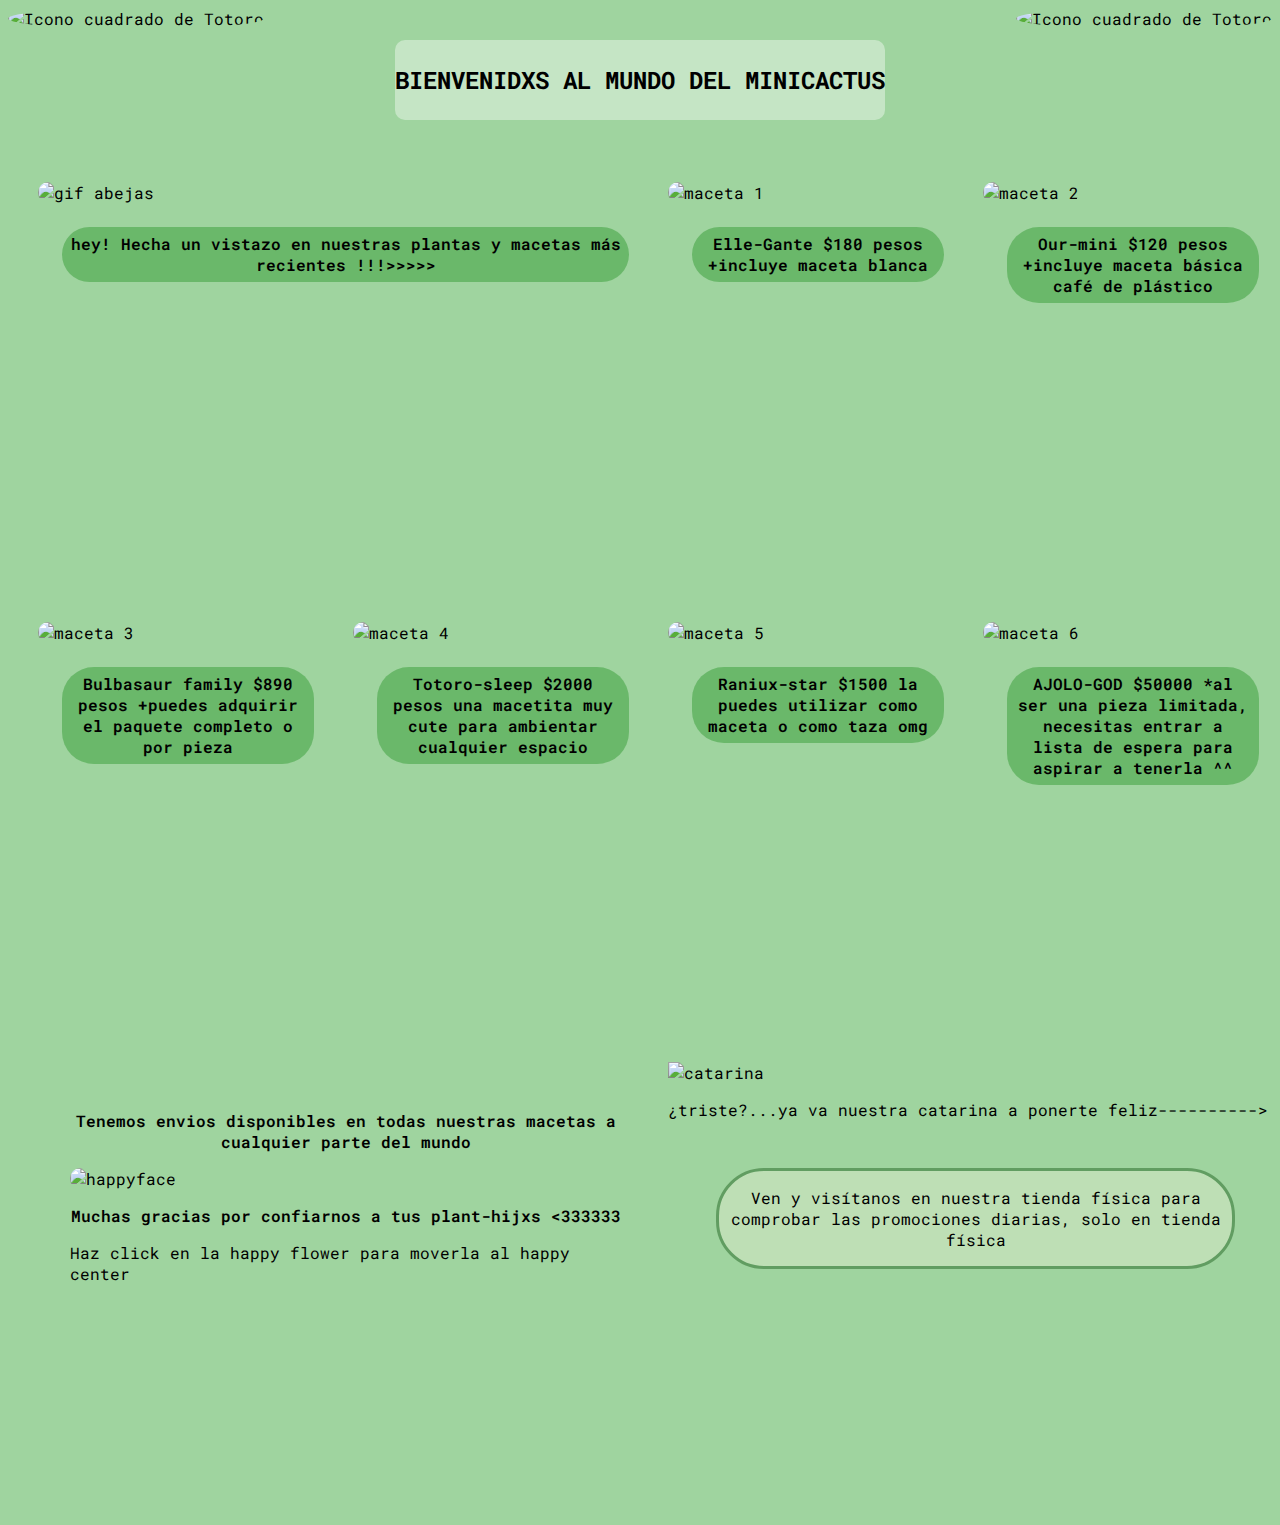
==== commit b7b42453: "fix(index.html): correct minor typos in code" ====
--- a/semana-4/act-ventas-con-animaciones/index.html
+++ b/semana-4/act-ventas-con-animaciones/index.html
@@ -41,7 +41,7 @@
         <div class="plants-container">
             <img class="imgs" src="https://i.pinimg.com/236x/be/70/9f/be709f27ec8126696a29f44690539649.jpg"
                 alt="maceta 2" width="300" height="300">
-            <p class="texto-bottomm" id="precio">Our-mini $120 pesos +incluye maceta basica cafe de plastico </p>
+            <p class="texto-bottomm" id="precio">Our-mini $120 pesos +incluye maceta básica café de plástico </p>
         </div>
         <div class="plants-container">
             <img class="imgs" id="macetagyroide"
@@ -91,8 +91,8 @@
                 alt="catarina" width="250" height="170">
             <p>¿triste?...ya va nuestra catarina a ponerte feliz----------></p>
             <div id="tienda_fisica">
-                <p>Ven y visitanos en nuestra tienda fisica para comprobar las promociones diarias, solo en tienda
-                    fisica</p>
+                <p>Ven y visítanos en nuestra tienda física para comprobar las promociones diarias, solo en tienda
+                    física</p>
             </div>
         </div>
         <!-- ult gif -->
